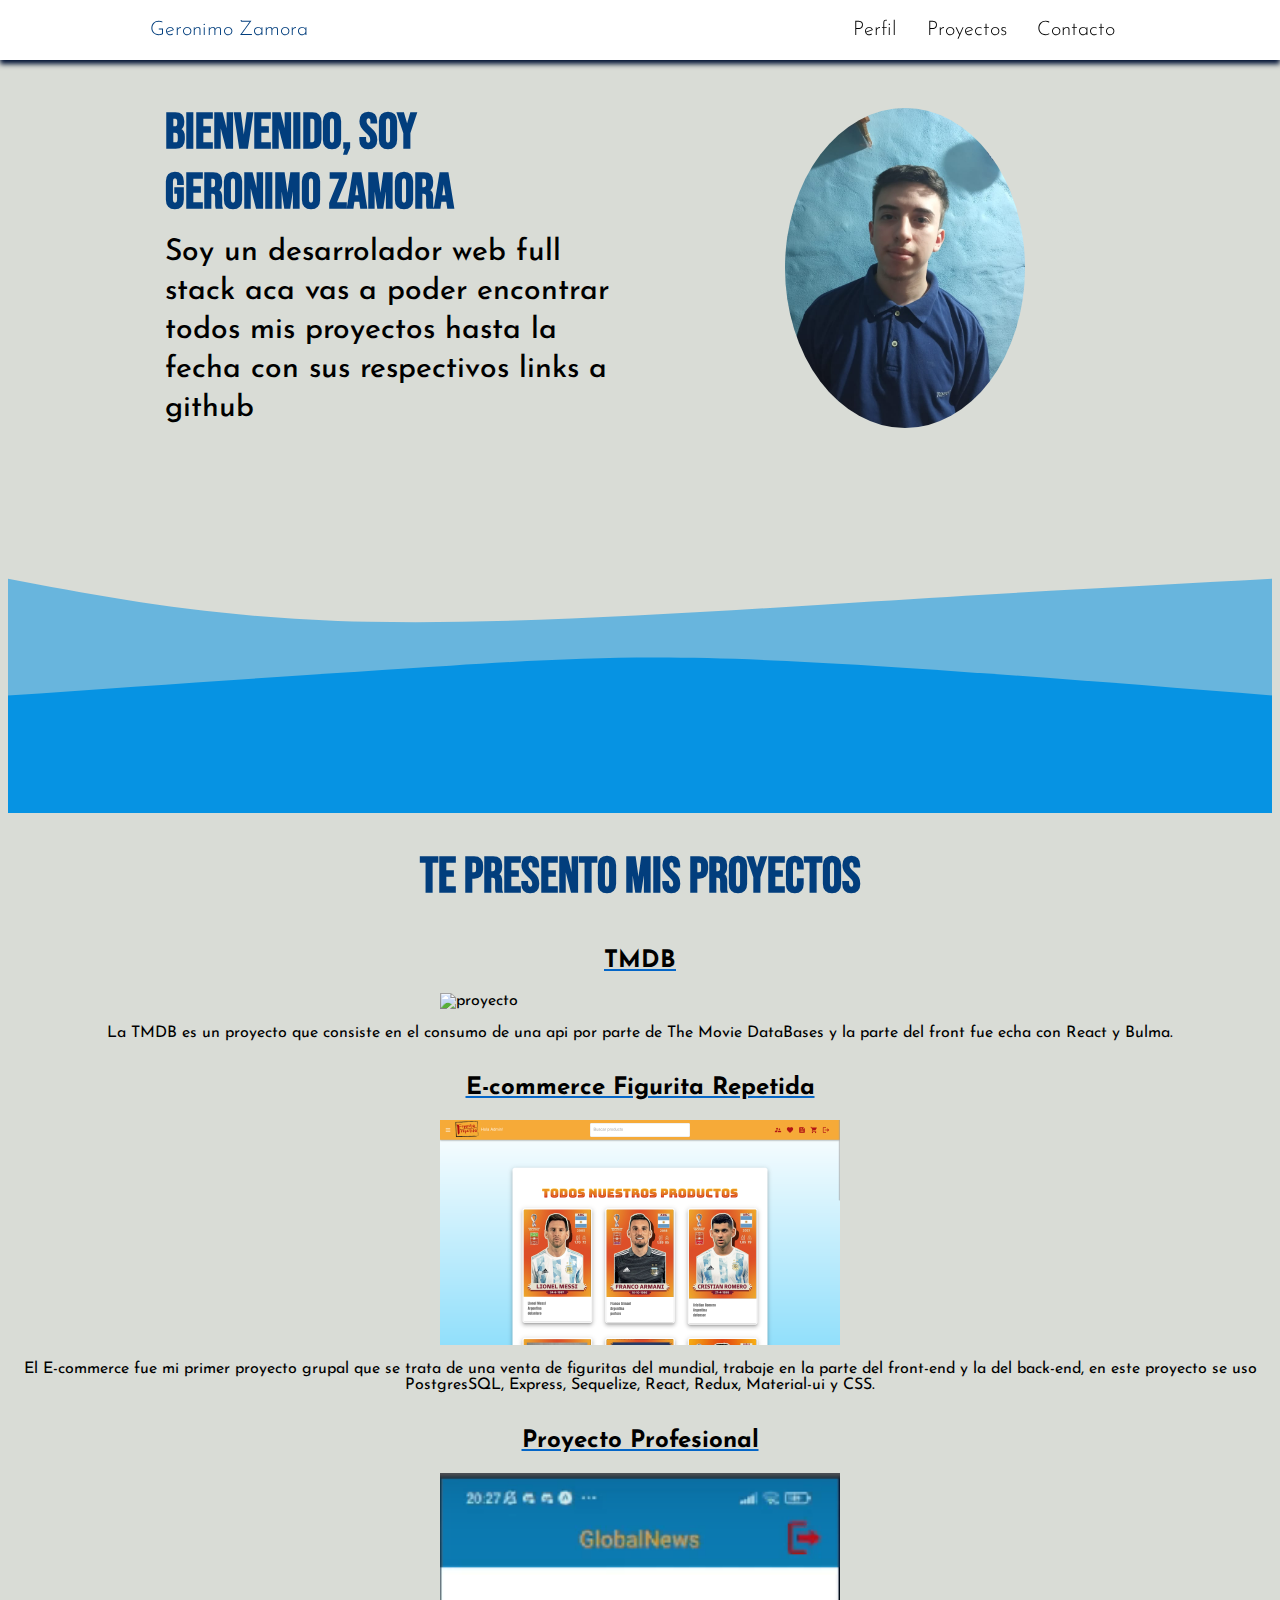
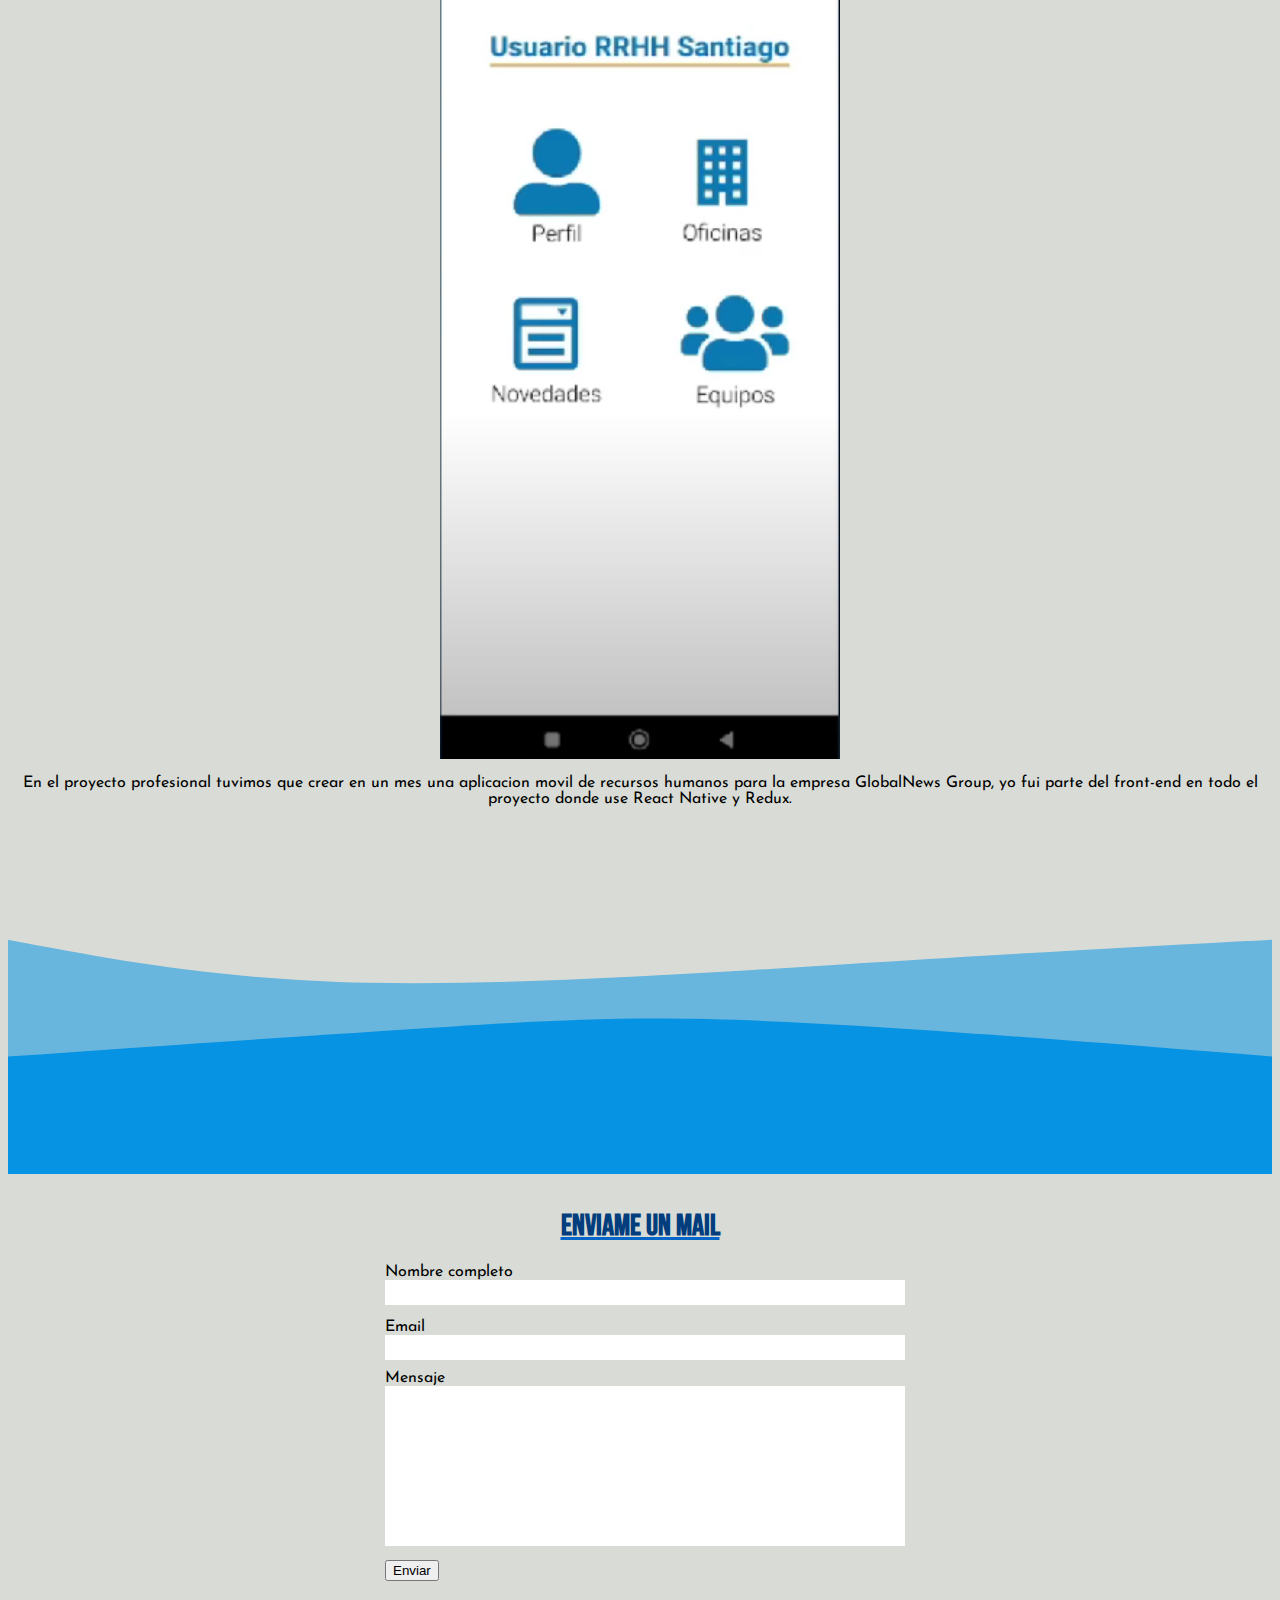
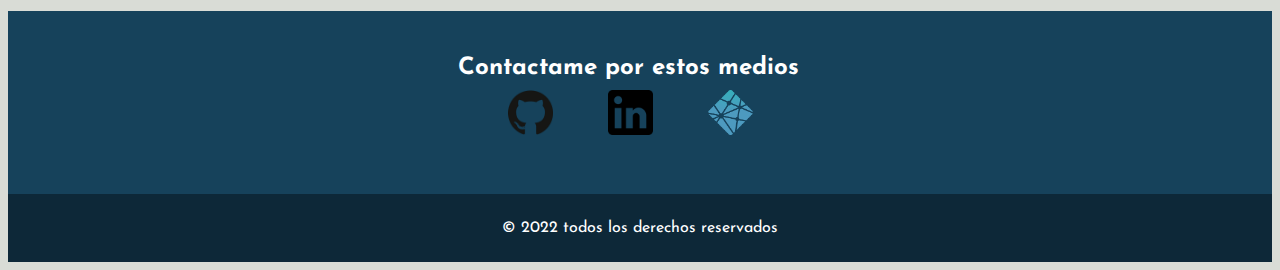
==== index.html @ 5a44b89d "portafolio1.0" ====
<!DOCTYPE html>
<html lang="es">

<head>
  <meta charset="UTF-8" />
  <meta http-equiv="X-UA-Compatible" content="IE=edge" />
  <meta name="viewport" content="width=device-width, initial-scale=1.0" />
  <title>Portafolio</title>
  <link rel="preconnect" href="https://fonts.googleapis.com" />
  <link rel="preconnect" href="https://fonts.gstatic.com" crossorigin />
  <link href="https://fonts.googleapis.com/css2?family=Josefin+Sans:ital,wght@0,400;1,200;1,300&display=swap"rel="stylesheet" />
  <link rel="stylesheet" href="https://cdn.jsdelivr.net/npm/normalize.css@8.0.1/normalize.min.css" />
  <link rel="stylesheet" href="css/main.css" />
  <link rel="stylesheet" href="css/navbar.css" />
  <link rel="stylesheet" href="css/profile.css">
  <link rel="stylesheet" href="css/projects.css">
  <link rel="stylesheet" href="css/form.css">
  <link rel="stylesheet" href="css/footer.css">
  <link rel="shortcut icon" type="image/x-icon" href="img/favicon.ico">
</head>

<body>

  <header class="topheader">
    <nav class="topnav">
      <div class="logo">
  
        <div>Geronimo Zamora</div>
      </div>
      <button class="open-menu" aria-label="abrir menu">
        <img src="img/menu.png" alt="menu">
      </button>
      <ul class="menu">
        <button class="close-menu" aria-label="cerrar menu">
          <img src="img/salir.png" alt="cerrar" >
        </button>
        <li><a href="#profile">Perfil</a></li>
        <li><a href="#projects">Proyectos</a></li>
        <li><a href="#contact">Contacto</a></li>
      </ul>
    </nav>
  </header>

  <div class="horinzotal-padding vertical-padding">
    <section class="profile" id="profile">
      <div class="profile-info">
        <h1 class="profile-title"> Bienvenido, soy <br> Geronimo Zamora</h1>
        <p class="profile-details">Soy un desarrolador web full stack aca vas a poder encontrar todos mis proyectos hasta la fecha con sus respectivos links a github</p>
      </div>
      <div class="profile-img-section">
        <img class="profile-img" src="img/imagenjpeg2.jpeg" alt="Imagen mia">
      </div>
    </section>
  </div>

  <div class="wave">
    <svg width="100%" height="100%" id="svg" viewBox="0 0 1440 400" xmlns="http://www.w3.org/2000/svg" class="transition duration-300 ease-in-out delay-150"><style>
      .path-0{
        animation:pathAnim-0 4s;
        animation-timing-function: linear;
        animation-iteration-count: infinite;
      }
      @keyframes pathAnim-0{
        0%{
          d: path("M 0,400 C 0,400 0,133 0,133 C 119.46666666666664,155.66666666666666 238.93333333333328,178.33333333333331 410,182 C 581.0666666666667,185.66666666666669 803.7333333333333,170.33333333333334 984,159 C 1164.2666666666667,147.66666666666666 1302.1333333333332,140.33333333333331 1440,133 C 1440,133 1440,400 1440,400 Z");
        }
        25%{
          d: path("M 0,400 C 0,400 0,133 0,133 C 204.2666666666667,146.2 408.5333333333334,159.4 556,164 C 703.4666666666666,168.6 794.1333333333332,164.6 932,158 C 1069.8666666666668,151.4 1254.9333333333334,142.2 1440,133 C 1440,133 1440,400 1440,400 Z");
        }
        50%{
          d: path("M 0,400 C 0,400 0,133 0,133 C 208.2666666666667,121.13333333333333 416.5333333333334,109.26666666666665 555,116 C 693.4666666666666,122.73333333333335 762.1333333333332,148.0666666666667 898,154 C 1033.8666666666668,159.9333333333333 1236.9333333333334,146.46666666666664 1440,133 C 1440,133 1440,400 1440,400 Z");
        }
        75%{
          d: path("M 0,400 C 0,400 0,133 0,133 C 114.66666666666669,143.93333333333334 229.33333333333337,154.86666666666667 410,144 C 590.6666666666666,133.13333333333333 837.3333333333333,100.46666666666665 1020,95 C 1202.6666666666667,89.53333333333335 1321.3333333333335,111.26666666666668 1440,133 C 1440,133 1440,400 1440,400 Z");
        }
        100%{
          d: path("M 0,400 C 0,400 0,133 0,133 C 119.46666666666664,155.66666666666666 238.93333333333328,178.33333333333331 410,182 C 581.0666666666667,185.66666666666669 803.7333333333333,170.33333333333334 984,159 C 1164.2666666666667,147.66666666666666 1302.1333333333332,140.33333333333331 1440,133 C 1440,133 1440,400 1440,400 Z");
        }
      }</style><path d="M 0,400 C 0,400 0,133 0,133 C 119.46666666666664,155.66666666666666 238.93333333333328,178.33333333333331 410,182 C 581.0666666666667,185.66666666666669 803.7333333333333,170.33333333333334 984,159 C 1164.2666666666667,147.66666666666666 1302.1333333333332,140.33333333333331 1440,133 C 1440,133 1440,400 1440,400 Z" stroke="none" stroke-width="0" fill="#0693e388" class="transition-all duration-300 ease-in-out delay-150 path-0"></path><style>
      .path-1{
        animation:pathAnim-1 4s;
        animation-timing-function: linear;
        animation-iteration-count: infinite;
      }
      @keyframes pathAnim-1{
        0%{
          d: path("M 0,400 C 0,400 0,266 0,266 C 184.53333333333336,253.2 369.0666666666667,240.4 504,232 C 638.9333333333333,223.6 724.2666666666667,219.60000000000002 872,226 C 1019.7333333333333,232.39999999999998 1229.8666666666668,249.2 1440,266 C 1440,266 1440,400 1440,400 Z");
        }
        25%{
          d: path("M 0,400 C 0,400 0,266 0,266 C 143.0666666666666,239.73333333333335 286.1333333333332,213.46666666666667 458,229 C 629.8666666666668,244.53333333333333 830.5333333333335,301.8666666666667 999,315 C 1167.4666666666665,328.1333333333333 1303.7333333333331,297.06666666666666 1440,266 C 1440,266 1440,400 1440,400 Z");
        }
        50%{
          d: path("M 0,400 C 0,400 0,266 0,266 C 143.06666666666666,288.8 286.1333333333333,311.6 463,302 C 639.8666666666667,292.4 850.5333333333333,250.39999999999998 1019,239 C 1187.4666666666667,227.60000000000002 1313.7333333333333,246.8 1440,266 C 1440,266 1440,400 1440,400 Z");
        }
        75%{
          d: path("M 0,400 C 0,400 0,266 0,266 C 211.06666666666666,262.6666666666667 422.1333333333333,259.33333333333337 554,267 C 685.8666666666667,274.66666666666663 738.5333333333334,293.3333333333333 873,295 C 1007.4666666666666,296.6666666666667 1223.7333333333333,281.33333333333337 1440,266 C 1440,266 1440,400 1440,400 Z");
        }
        100%{
          d: path("M 0,400 C 0,400 0,266 0,266 C 184.53333333333336,253.2 369.0666666666667,240.4 504,232 C 638.9333333333333,223.6 724.2666666666667,219.60000000000002 872,226 C 1019.7333333333333,232.39999999999998 1229.8666666666668,249.2 1440,266 C 1440,266 1440,400 1440,400 Z");
        }
      }</style><path d="M 0,400 C 0,400 0,266 0,266 C 184.53333333333336,253.2 369.0666666666667,240.4 504,232 C 638.9333333333333,223.6 724.2666666666667,219.60000000000002 872,226 C 1019.7333333333333,232.39999999999998 1229.8666666666668,249.2 1440,266 C 1440,266 1440,400 1440,400 Z" stroke="none" stroke-width="0" fill="#0693e3ff" class="transition-all duration-300 ease-in-out delay-150 path-1"></path></svg>
  </div>
  
  <div>
  <section id="projects">
  <h2 class="projects-title">TE PRESENTO MIS PROYECTOS</h2>
    <article>
      <div>
      <h2 class="projects-names">TMDB</h2>
      <div class="projects-img-section">
        <img class="projects-img" src="https://i.imgur.com/z3vKJlU.jpg" alt="proyecto">
        </div>
      <p class="projects-details">La TMDB es un proyecto que consiste en el consumo de una api por parte de The Movie DataBases y la parte del front fue echa con React y Bulma.</p>
      <a href="https://github.com/Geronimoz17/26-checkpoint-TMDB" target="_blank">
        <img class="projects-github" src="https://kinsta.com/es/wp-content/uploads/sites/8/2018/05/qu%C3%A9-es-github-1.png" alt="">
      </a>
    </div>
    </article>
    <article>
      <div>
        <h2 class="projects-names">E-commerce Figurita Repetida</h2>
        <div class="projects-img-section">
          <img class="projects-img" src="img/figurita.png" alt="proyecto">
          </div>
        <p class="projects-details">El E-commerce fue mi primer proyecto grupal que se trata de una venta de figuritas del mundial, trabaje en la parte del front-end y la del back-end, en este proyecto se uso PostgresSQL, Express, Sequelize, React, Redux, Material-ui y CSS.</p>
        <a href="https://github.com/FranciscoAlvarezRaineri/FiguritaRepetida" target="_blank">
          <img class="projects-github" src="https://kinsta.com/es/wp-content/uploads/sites/8/2018/05/qu%C3%A9-es-github-1.png" alt="">
        </a>
      </div>

    </article>
    <article>
      <div>
        <h2 class="projects-names">Proyecto Profesional</h2>
        <div class="projects-img-section">
        <img class="projects-img" src="img/Globalnews.png" alt="proyecto">
        </div>
        <p class="projects-details">En el proyecto profesional tuvimos que crear en un mes una aplicacion movil de recursos humanos para la empresa GlobalNews Group, yo fui parte del front-end en todo el proyecto donde use React Native y Redux.</p>
        <a href="https://github.com/RafaMojica/FRONT-App-RRHH" target="_blank">
          <img class="projects-github" src="https://kinsta.com/es/wp-content/uploads/sites/8/2018/05/qu%C3%A9-es-github-1.png" alt="">
        </a>
      </div>
    </article>
  </div>

  <div class="wave">
    <svg width="100%" height="100%" id="svg" viewBox="0 0 1440 400" xmlns="http://www.w3.org/2000/svg" class="transition duration-300 ease-in-out delay-150"><style>
      .path-0{
        animation:pathAnim-0 4s;
        animation-timing-function: linear;
        animation-iteration-count: infinite;
      }
      @keyframes pathAnim-0{
        0%{
          d: path("M 0,400 C 0,400 0,133 0,133 C 119.46666666666664,155.66666666666666 238.93333333333328,178.33333333333331 410,182 C 581.0666666666667,185.66666666666669 803.7333333333333,170.33333333333334 984,159 C 1164.2666666666667,147.66666666666666 1302.1333333333332,140.33333333333331 1440,133 C 1440,133 1440,400 1440,400 Z");
        }
        25%{
          d: path("M 0,400 C 0,400 0,133 0,133 C 204.2666666666667,146.2 408.5333333333334,159.4 556,164 C 703.4666666666666,168.6 794.1333333333332,164.6 932,158 C 1069.8666666666668,151.4 1254.9333333333334,142.2 1440,133 C 1440,133 1440,400 1440,400 Z");
        }
        50%{
          d: path("M 0,400 C 0,400 0,133 0,133 C 208.2666666666667,121.13333333333333 416.5333333333334,109.26666666666665 555,116 C 693.4666666666666,122.73333333333335 762.1333333333332,148.0666666666667 898,154 C 1033.8666666666668,159.9333333333333 1236.9333333333334,146.46666666666664 1440,133 C 1440,133 1440,400 1440,400 Z");
        }
        75%{
          d: path("M 0,400 C 0,400 0,133 0,133 C 114.66666666666669,143.93333333333334 229.33333333333337,154.86666666666667 410,144 C 590.6666666666666,133.13333333333333 837.3333333333333,100.46666666666665 1020,95 C 1202.6666666666667,89.53333333333335 1321.3333333333335,111.26666666666668 1440,133 C 1440,133 1440,400 1440,400 Z");
        }
        100%{
          d: path("M 0,400 C 0,400 0,133 0,133 C 119.46666666666664,155.66666666666666 238.93333333333328,178.33333333333331 410,182 C 581.0666666666667,185.66666666666669 803.7333333333333,170.33333333333334 984,159 C 1164.2666666666667,147.66666666666666 1302.1333333333332,140.33333333333331 1440,133 C 1440,133 1440,400 1440,400 Z");
        }
      }</style><path d="M 0,400 C 0,400 0,133 0,133 C 119.46666666666664,155.66666666666666 238.93333333333328,178.33333333333331 410,182 C 581.0666666666667,185.66666666666669 803.7333333333333,170.33333333333334 984,159 C 1164.2666666666667,147.66666666666666 1302.1333333333332,140.33333333333331 1440,133 C 1440,133 1440,400 1440,400 Z" stroke="none" stroke-width="0" fill="#0693e388" class="transition-all duration-300 ease-in-out delay-150 path-0"></path><style>
      .path-1{
        animation:pathAnim-1 4s;
        animation-timing-function: linear;
        animation-iteration-count: infinite;
      }
      @keyframes pathAnim-1{
        0%{
          d: path("M 0,400 C 0,400 0,266 0,266 C 184.53333333333336,253.2 369.0666666666667,240.4 504,232 C 638.9333333333333,223.6 724.2666666666667,219.60000000000002 872,226 C 1019.7333333333333,232.39999999999998 1229.8666666666668,249.2 1440,266 C 1440,266 1440,400 1440,400 Z");
        }
        25%{
          d: path("M 0,400 C 0,400 0,266 0,266 C 143.0666666666666,239.73333333333335 286.1333333333332,213.46666666666667 458,229 C 629.8666666666668,244.53333333333333 830.5333333333335,301.8666666666667 999,315 C 1167.4666666666665,328.1333333333333 1303.7333333333331,297.06666666666666 1440,266 C 1440,266 1440,400 1440,400 Z");
        }
        50%{
          d: path("M 0,400 C 0,400 0,266 0,266 C 143.06666666666666,288.8 286.1333333333333,311.6 463,302 C 639.8666666666667,292.4 850.5333333333333,250.39999999999998 1019,239 C 1187.4666666666667,227.60000000000002 1313.7333333333333,246.8 1440,266 C 1440,266 1440,400 1440,400 Z");
        }
        75%{
          d: path("M 0,400 C 0,400 0,266 0,266 C 211.06666666666666,262.6666666666667 422.1333333333333,259.33333333333337 554,267 C 685.8666666666667,274.66666666666663 738.5333333333334,293.3333333333333 873,295 C 1007.4666666666666,296.6666666666667 1223.7333333333333,281.33333333333337 1440,266 C 1440,266 1440,400 1440,400 Z");
        }
        100%{
          d: path("M 0,400 C 0,400 0,266 0,266 C 184.53333333333336,253.2 369.0666666666667,240.4 504,232 C 638.9333333333333,223.6 724.2666666666667,219.60000000000002 872,226 C 1019.7333333333333,232.39999999999998 1229.8666666666668,249.2 1440,266 C 1440,266 1440,400 1440,400 Z");
        }
      }</style><path d="M 0,400 C 0,400 0,266 0,266 C 184.53333333333336,253.2 369.0666666666667,240.4 504,232 C 638.9333333333333,223.6 724.2666666666667,219.60000000000002 872,226 C 1019.7333333333333,232.39999999999998 1229.8666666666668,249.2 1440,266 C 1440,266 1440,400 1440,400 Z" stroke="none" stroke-width="0" fill="#0693e3ff" class="transition-all duration-300 ease-in-out delay-150 path-1"></path></svg>
  </div>

  <div class="form-selecction">
  <section id="contact">
    <form
    id="form"
    class="form"
    action="https://formspree.io/f/xlekjdea"
    method="POST"
  >
  <h2 class="form-contact">Enviame un mail</h2>
  <label>
    Nombre completo
    <textarea name="message" rows="1"></textarea>
  </label>
    <label>
      Email
      <input type="email" name="email">
    </label>
    <label>
      Mensaje
      <textarea name="message" rows="10"></textarea>
    </label>
    <!-- your other form fields go here -->
    <button type="submit">Enviar</button>
  </form>
  </section>
  </div>

  <footer class="footer-selecction">
  <div class="footer-grupe-1">
  
    <div class="footer-box">
      <h2 class="footer-redes">Contactame por estos medios </h2>
      <div class="footer-redes">
      <a href="https://github.com/Geronimoz17" target="_blank">
        <img src="img/github.png" alt="">
      </a>
      <a href="https://www.linkedin.com/in/geronimo-zamora-2a9920242/" target="_blank">
        <img src="img/link.png" alt="">
      </a>
      <a href="https://app.netlify.com/teams/geronimo-zamora16/overview" target="_blank">
        <img src="img/netlifylogo.png" alt="">
      </a>
      </div>
    </div>
  </div>
  <div class="footer-copyright">
      <p>&copy; 2022 todos los derechos reservados </p>
  </div>
  </footer>

  <script defer src="js/myscripts.js"></script>
</html>
---- css/main.css ----
:root{
    --body-color: #D9DCD6; 
    --theme-color: white;
    --primary-color: #023E7D;
    --secundary-color: #0466C8;
    --text-color-inverse: white;
    --text-color: black;
    --navbar-shallow-color: #001233;
    --menu-mobile-background-color: #002855;
    
}
body{
    font-family: 'Josefin Sans', sans-serif;
    background-color: var(--body-color);
    color: var(--text-color);
    padding-top: 70px;
}

a{
    text-decoration: none;
    color: var(--text-color);
}

.horizontal-padding{
    padding-left: 25px;
    padding-right: 25px;    
}
.horizontal-padding{
    padding-top: 25px;
    padding-bottom: 25px;    
}

@media (min-width:950px){
    .horizontal-padding{
        padding-left: 70px;
        padding-right: 70px;    
    }
    .horizontal-padding{
        padding-top: 70px;
        padding-bottom: 70px;    
    }
}

html{
    scroll-behavior:smooth;
}

section[id]{
    scroll-margin-top: 80px;
}
---- css/navbar.css ----
.topheader {
  box-shadow: 0 4px 5px var(--navbar-shallow-color);
  position: fixed;
  background-color: var(--theme-color);
  left: 0;
  top: 0;
  width: 100%;
}
.topnav {
  display: flex;
  justify-content: space-between;
  padding: 5px;
  max-width: 980px;
  margin: 0 auto;
}

.logo {
  display: flex;
  align-items: center;
  font-size: 20px;
  font-weight: 300;
  color: var(--primary-color);
}

.logo img {
  border-radius: 50%;
}

.menu {
  display: flex;
  list-style: none;
  margin: 0;
  padding: 0;
}

.menu li {
  padding: 0px 15px;
}

.menu a {
  color: var(--text-color);
  font-size: 20px;
  font-weight: 300;
  line-height: 50px;
}

@media (hover: hover) {
  .menu a:hover {
    color: var(--primary-color);
  }
}

.open-menu,
.close-menu {
  display: none;
}
@media (max-width: 950px) {
  .menu {
    flex-direction: column;
    position: fixed;
    left: 0;
    top: 0;
    width: 100%;
    align-items: center;
    background-color: var(--menu-mobile-background-color);
    height: 100%;
    overflow-y: auto;

    opacity: 0;
    pointer-events: none;
   transition: opacity 0.4s;
  }

  .menu li {
    padding: 0;
  }

  .menu a {
    color: var(--text-color-inverse);
    line-height: 70px;
  }
  .open-menu img{
    width: 35px;
    height: 35px;
  }
  .close-menu img {
    width: 40px;
    height: 40px;
  }
  .open-menu{
    display: block;
    border: none;
    background: white;
    cursor: pointer;
  }
  .close-menu {
    display: block;
    border: none;
    background:var(--menu-mobile-background-color) ;
    cursor: pointer;
    align-self: flex-end;
    padding: 10px 10px;
  }

  .menu-opened {
    opacity: 1;
    pointer-events: all;
  }
}
---- css/profile.css ----
@import url("https://fonts.googleapis.com/css2?family=Bebas+Neue&display=swap");

.profile-info {
  margin-bottom: 30px;
}

.profile-img-section {
  margin: 30px;
}

.profile-img {
  border-radius: 100%;
  width: 80%;
  max-width: 230px;
}

.profile {
  text-align: center;
}

.profile-title {
  font-size: 40px;
  font-weight: bold;
  margin: 0;
  color: var(--primary-color);
  font-family: "Bebas Neue", cursive;
}

.profile-details {
  font-size: 18px;
  font-weight: 500;
  line-height: 1.3;
  max-width: 450px;
  margin: 0 auto;
  padding: 15px;
}

/*para escritorio*/

@media (min-width: 950px) {
  .profile-info {
    margin-bottom: 0;
  }

  .profile-img {
    width: 80%;
    max-width: 300px;
  }

  .profile {
    text-align: left;
    display: flex;
    justify-content: space-between;
    max-width: 950px;
    margin: 0 auto;
    align-items: center;
  }

  .profile-title {
    font-size: 50px;
    font-weight: bold;
    margin: 0;
    color: var(--primary-color);
    font-family: "Bebas Neue", cursive;
  }

  .profile-details {
    font-size: 30px;
    font-weight: 500;
    line-height: 1.3;
    max-width: 450px;
    margin: 0 auto;
    padding: 10px 0;
  }
}
---- css/projects.css ----
@import url("https://fonts.googleapis.com/css2?family=Bebas+Neue&display=swap");

.projects-title {
  color: var(--primary-color);
  text-align: center;
  font-family: "Bebas Neue", cursive;
  font-size: 50px;
  margin-top: 30px;
}

.projects-names {
  text-align: center;
  font-family: "Josefin Sans", sans-serif;
  -webkit-text-decoration-line: underline;
  text-decoration-line: underline;
  text-decoration-color: var(--secundary-color);
}

.projects-details {
  text-align: center;
  font-family: "Josefin Sans", sans-serif;
}

.projects-img-section {
  display: flex;
  justify-content: center;
  margin: 0 auto;
}

.projects-img {
  width: 400px;
}

@media (max-width: 950px) {
  .projects-img {
    width: 200px;
  }
}

.projects-github {
  display: flex;
  justify-content: center;
  margin: 0 auto;
  width: 100px;
}
---- css/form.css ----
@import url('https://fonts.googleapis.com/css2?family=Bebas+Neue&display=swap');


.form-selecction{
    width: 550px;
    margin: auto;
    padding: 10px 20px;
    box-sizing: border-box;
    margin-top: 20px;
}

.form-structure{
    width: 100%;
}

.form-contact{
    text-align: center;
    margin: 0;
    font-size: 30px;
    margin-bottom: 20px;
    font-family: 'Bebas Neue', cursive;
    color: var(--primary-color);
    -webkit-text-decoration-line: underline;
    text-decoration-line: underline;
    text-decoration-color: var(--secundary-color);
}

input, textarea{
    width: 100%;
    margin-bottom: 10px;
    padding: 5px;
    border: none;
    resize: none;
}

button{
    align-items: center;
}
@media (max-width:950px) {
    .form-selecction{
        width: 100%;
    }
}
---- css/footer.css ----
.footer-selecction {
  width: 100%;
  background-color: #16425b;
}

.footer-grupe-1 {
  width: 100%;
  max-width: 1200px;
  margin: 20px;
  display: grid;
  justify-content: center;
  padding: 25px 0px;
}

.footer-box figure {
  width: 100%;
  height: 100%;
  display: flex;
  justify-content: center;
  align-items: center;
}

.footer-redes {
  justify-content: center;
  color: var(--text-color-inverse);
  margin-bottom: 10px;
}

.footer-redes img {
  margin-left: 50px;
  width: 45px;
  height: 45px;
  line-height: 35px;
}

.footer-copyright {
  text-align: center;
  background-color: #0d2838;
  color: var(--text-color-inverse);
  padding: 10px;
}
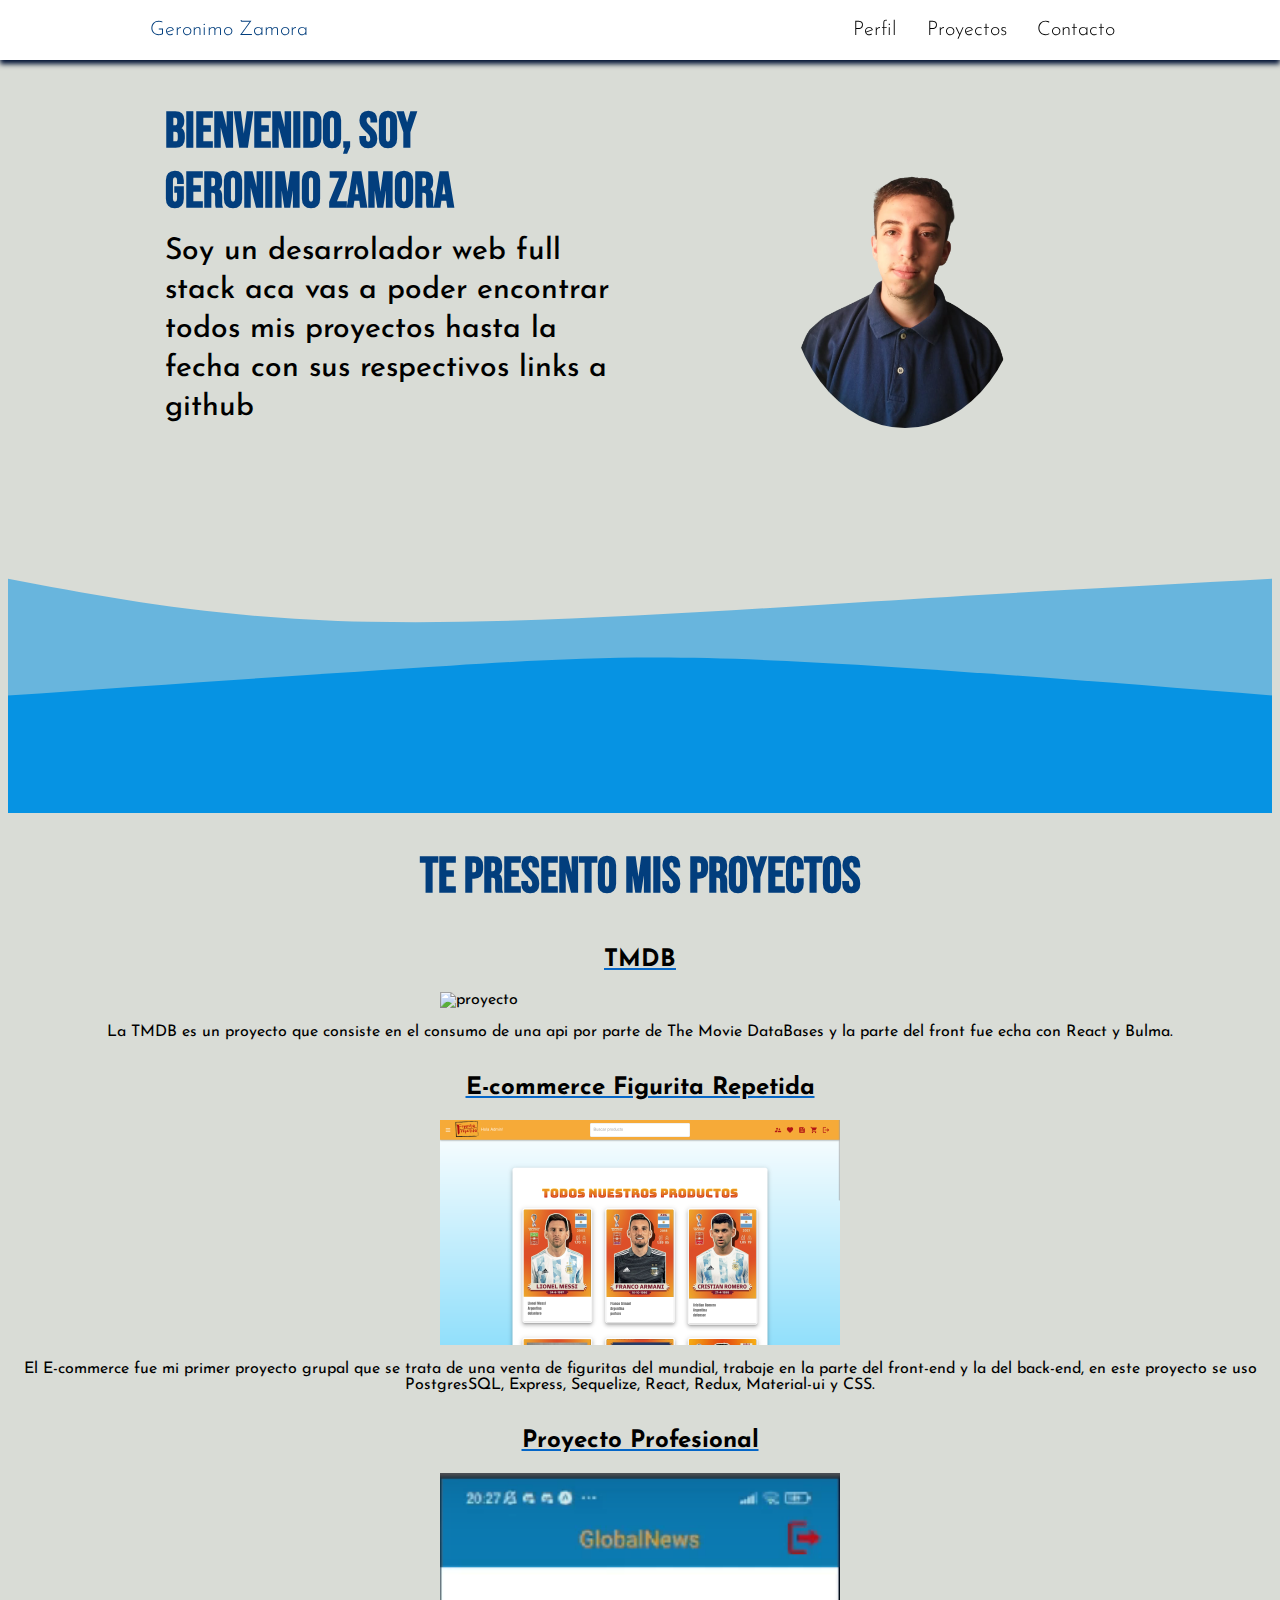
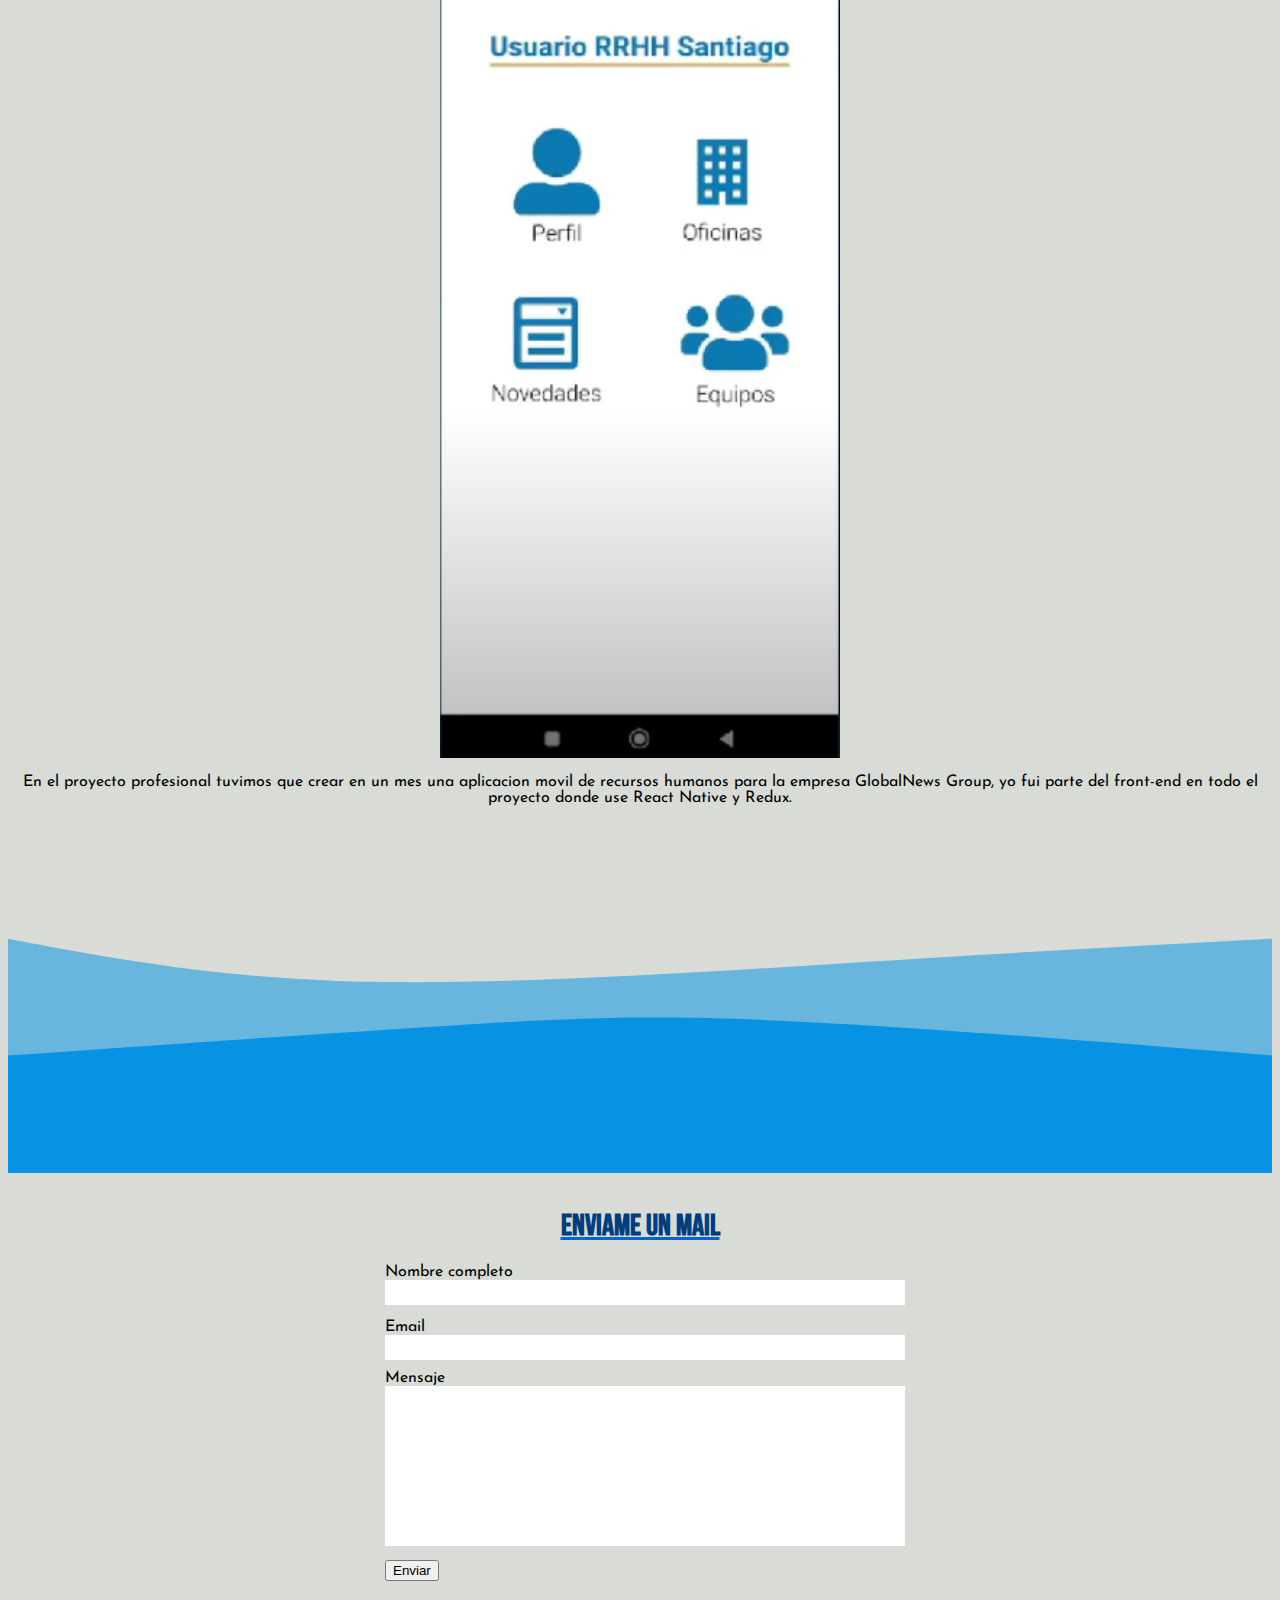
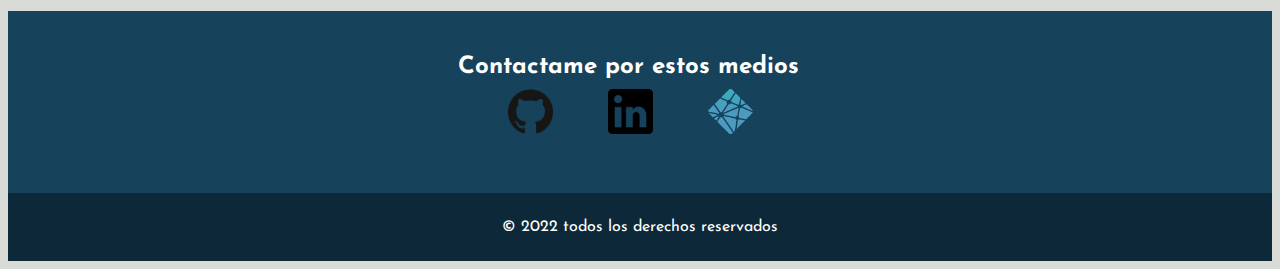
==== commit 87a6eb76: "cambios leves de front" ====
--- a/index.html
+++ b/index.html
@@ -48,7 +48,7 @@
         <p class="profile-details">Soy un desarrolador web full stack aca vas a poder encontrar todos mis proyectos hasta la fecha con sus respectivos links a github</p>
       </div>
       <div class="profile-img-section">
-        <img class="profile-img" src="img/imagenjpeg2.jpeg" alt="Imagen mia">
+        <img class="profile-img" src="img/perfil3.png" alt="Imagen mia">
       </div>
     </section>
   </div>
--- a/css/profile.css
+++ b/css/profile.css
@@ -10,7 +10,7 @@
 
 .profile-img {
   border-radius: 100%;
-  width: 80%;
+  width: 100%;
   max-width: 230px;
 }
 
